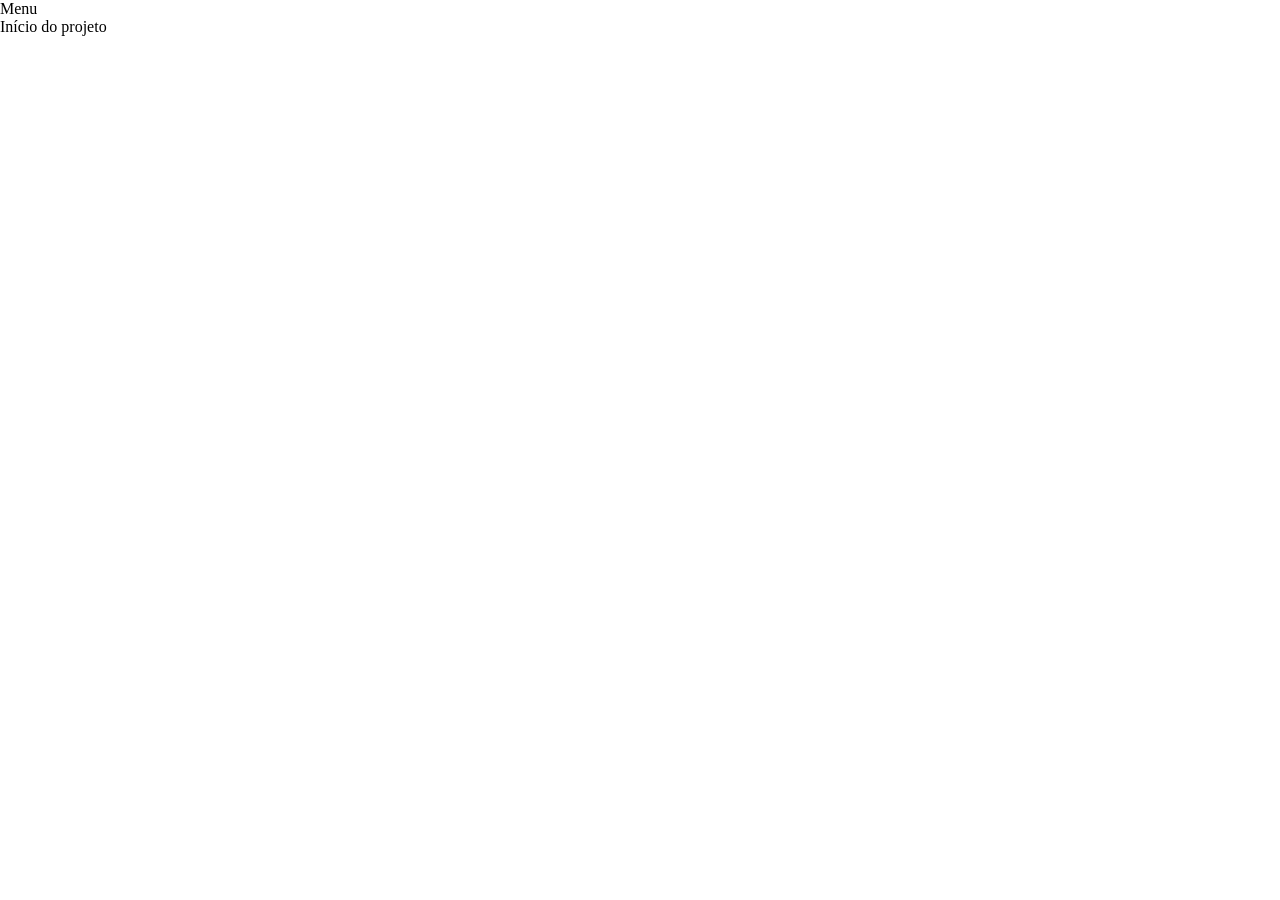
==== index.html @ e9794b61 "Initial commit" ====
<!DOCTYPE html>
<html lang="pt-BR">

<head>
  <meta charset="UTF-8">
  <meta name="viewport" content="width=device-width, initial-scale=1.0">
  <title>Jaison S. | FullStack Developer</title>
  <meta name="description" content="Portifólio em Vanilla Js puro, sem dependêcias.">
  <link rel="stylesheet" href="/global.css">
  <script src="/src/components/lib.js" type="module" defer></script>

</head>

<body>
  <nav>
    <ul>Menu</ul>
  </nav>
  <main>Início do projeto</main>
 
</body>

</html>
---- global.css ----
@import url('https://fonts.googleapis.com/css2?family=Comfortaa:wght@300..700&display=swap');
@import url('https://fonts.googleapis.com/css2?family=Gowun+Batang&display=swap');
@import "keyframes.css";

:root {

    --color-primary: #32345d;
    --color-secondary: #494a75;
    --color-accent: #494a75;
    --color-background:#7675a4;
    ---color-foreground:#8c8bbb;    
    ---color-text:#ede2e2;
    --spacing:0.25rem;
    --font-comfortaa:"Comfortaa", sans-serif;
    --font-gowun-batang:"Gowun Batang", serif;
}

.center-center {

    justify-content: center;
    align-items: center;
}

.flex {
    display: flex;
}

.flex-col {
    display: flex;
    flex-direction: column;
}

.shadow-default {
    box-shadow: 0 0 1px 0 rbga(rgb(var(---color-text)), 0.3);
}

*, *::before, *:after {

    margin: 0;
    padding: 0;
    box-sizing: border-box;

}


html {
    
    overflow-x: hidden;
    height: 100vh;
    width: 100vw;

}

body {

    overflow-x:hidden;
    width: 100%;
    height: 100%;
}


path {
    fill:none;
    stroke:var(---color-text);
    stroke-width: 1;
    animation: draw 1000ms ease;
}
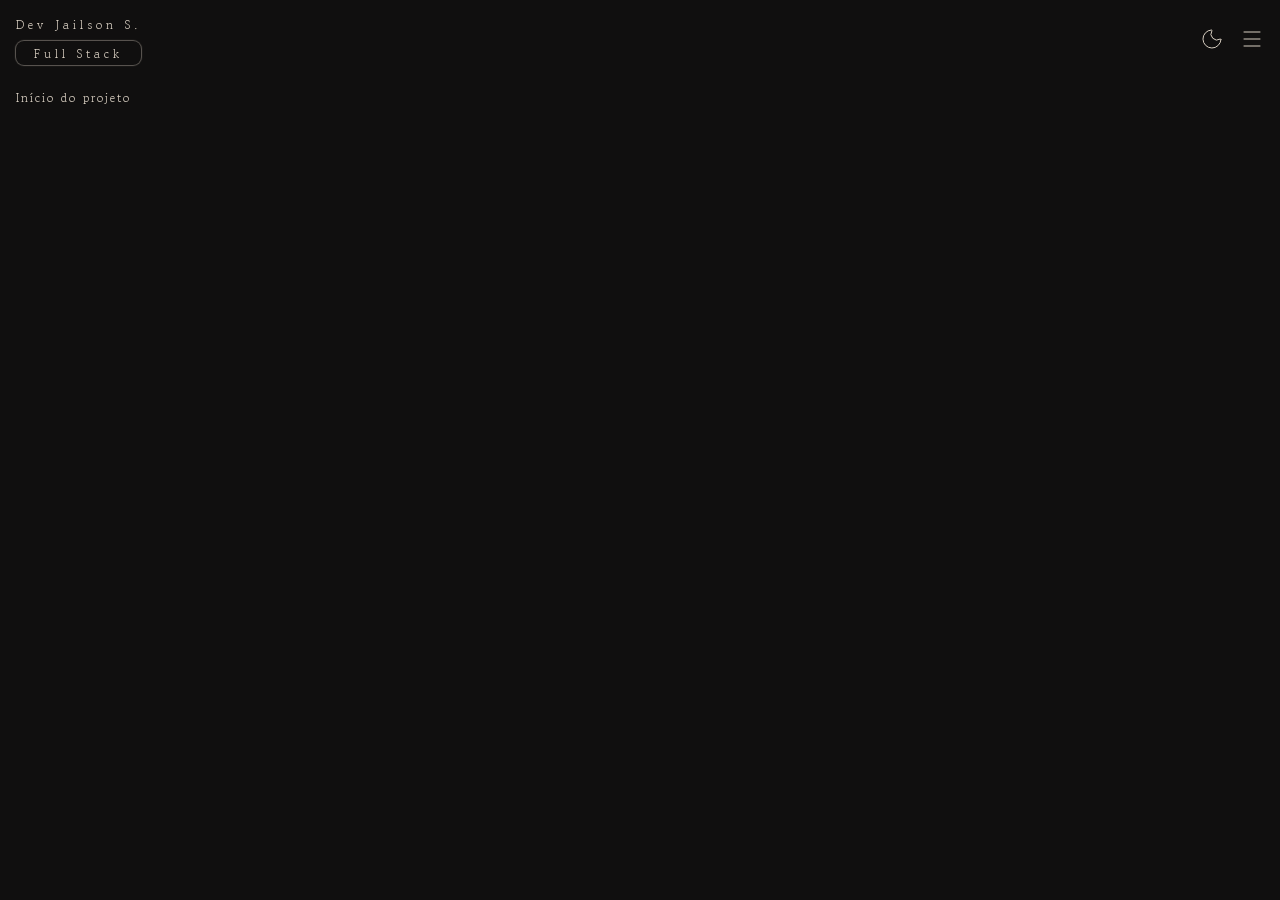
==== commit 710649b2: "release: Initial Menu Webcomponent" ====
--- a/index.html
+++ b/index.html
@@ -7,16 +7,18 @@
   <title>Jaison S. | FullStack Developer</title>
   <meta name="description" content="Portifólio em Vanilla Js puro, sem dependêcias.">
   <link rel="stylesheet" href="/global.css">
-  <script src="/src/components/lib.js" type="module" defer></script>
+   
+  
 
 </head>
 
 <body>
-  <nav>
-    <ul>Menu</ul>
-  </nav>
+  <header>
+    <p-menu></p-menu>
+  </header>
+  
   <main>Início do projeto</main>
- 
+  <script src="/src/components/lib.js" type="module"></script>
 </body>
 
 </html>
--- a/global.css
+++ b/global.css
@@ -1,38 +1,22 @@
 @import url('https://fonts.googleapis.com/css2?family=Comfortaa:wght@300..700&display=swap');
 @import url('https://fonts.googleapis.com/css2?family=Gowun+Batang&display=swap');
-@import "keyframes.css";
+@import "/keyframes.css";
+@import "/custom.css";
 
 :root {
 
-    --color-primary: #32345d;
-    --color-secondary: #494a75;
-    --color-accent: #494a75;
-    --color-background:#7675a4;
-    ---color-foreground:#8c8bbb;    
-    ---color-text:#ede2e2;
+    --color-primary: oklch(0.8853 0 0);
+    --color-secondary: oklch(0.1543 0 0);
+    --color-background:oklch(0.1696 0.0017 17.32);
+    --color-text:oklch(0.8544 0.0197 76);
     --spacing:0.25rem;
     --font-comfortaa:"Comfortaa", sans-serif;
     --font-gowun-batang:"Gowun Batang", serif;
+    --default-shadow: 0 0 1px 1px oklch(from var(--color-text) l c h / 15%);
+    --shadow-accent: 0 0 1px 1px oklch(from var(--color-text) l c h / 40%);
+    --default-radius: calc(var(--spacing) * 2);
 }
 
-.center-center {
-
-    justify-content: center;
-    align-items: center;
-}
-
-.flex {
-    display: flex;
-}
-
-.flex-col {
-    display: flex;
-    flex-direction: column;
-}
-
-.shadow-default {
-    box-shadow: 0 0 1px 0 rbga(rgb(var(---color-text)), 0.3);
-}
 
 *, *::before, *:after {
 
@@ -48,6 +32,11 @@
     overflow-x: hidden;
     height: 100vh;
     width: 100vw;
+    font-size: 16px;
+    color: var(--color-text);
+    background: var(--color-background);
+    font-family: var(--font-gowun-batang);
+    letter-spacing: 2px;
 
 }
 
@@ -56,13 +45,39 @@
     overflow-x:hidden;
     width: 100%;
     height: 100%;
+    background-color: var(--color-background);
+    font-size: 12px;
+    font-weight: 300;
+}
+
+main {
+    padding-inline: calc(var(--spacing) * 4);
+    padding-block: calc(var(--spacing) * 2);
 }
 
 
 path {
-    fill:none;
-    stroke:var(---color-text);
+    stroke:var(--color-text);
     stroke-width: 1;
     animation: draw 1000ms ease;
 }
 
+ul {
+    list-style: none;
+}
+
+a {
+    text-decoration: none;
+    color:inherit;
+}
+
+button {
+    color:inherit;
+    background:none;
+    border: none;
+}
+
+svg {
+    stroke:1;
+    color:var(--color-text)
+}
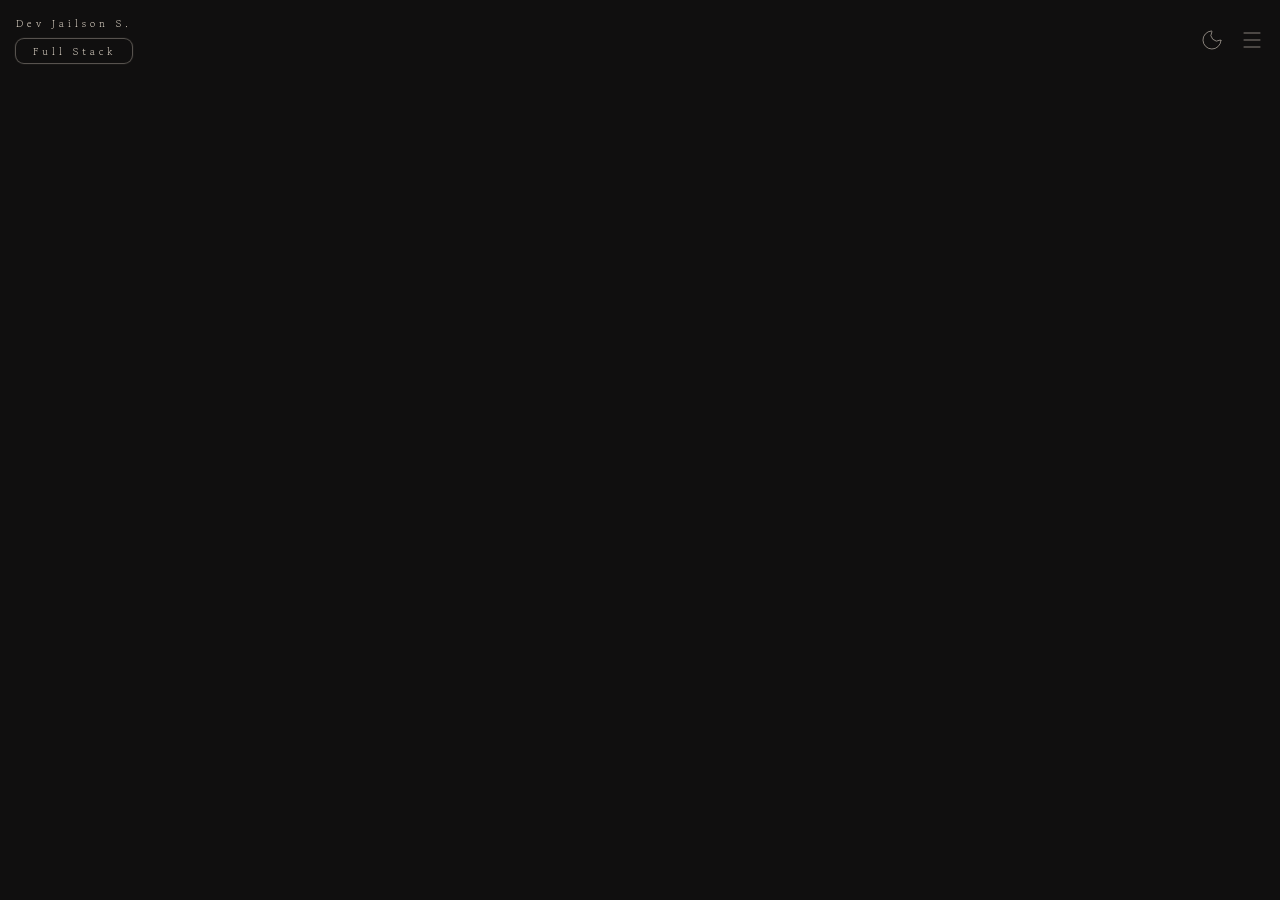
==== commit 4cf528da: "feat: add DeployPanel and BuildLogs UI components" ====
--- a/index.html
+++ b/index.html
@@ -17,7 +17,11 @@
     <p-menu></p-menu>
   </header>
   
-  <main>Início do projeto</main>
+  <main>
+    <deploy-panel></deploy-panel>
+    <build-logs items-json='["Build Logs", "Deployment Sumary", "Deployment Checks", "Assigning Custom Domains"]'>
+    </build-logs>
+  </main>
   <script src="/src/components/lib.js" type="module"></script>
 </body>
 
--- a/global.css
+++ b/global.css
@@ -2,6 +2,7 @@
 @import url('https://fonts.googleapis.com/css2?family=Gowun+Batang&display=swap');
 @import "/keyframes.css";
 @import "/custom.css";
+@import "/utils.css";
 
 :root {
 
@@ -15,6 +16,9 @@
     --default-shadow: 0 0 1px 1px oklch(from var(--color-text) l c h / 15%);
     --shadow-accent: 0 0 1px 1px oklch(from var(--color-text) l c h / 40%);
     --default-radius: calc(var(--spacing) * 2);
+    --text-xs:10px;
+    --text-sm:12px;
+
 }
 
 
@@ -46,18 +50,20 @@
     width: 100%;
     height: 100%;
     background-color: var(--color-background);
-    font-size: 12px;
+    font-size: var(--text-xs);
     font-weight: 300;
 }
 
 main {
     padding-inline: calc(var(--spacing) * 4);
     padding-block: calc(var(--spacing) * 2);
+    display: flex;
+    flex-direction: column;
+    gap: calc(var(--spacing) * 4)
 }
 
 
 path {
-    stroke:var(--color-text);
     stroke-width: 1;
     animation: draw 1000ms ease;
 }
@@ -72,12 +78,24 @@
 }
 
 button {
+
     color:inherit;
     background:none;
+    font-weight: 700;
     border: none;
+    cursor:pointer;
+    height: calc(var(--spacing) * 7);
+    font-size:var(--text-sm);
+    font-family: inherit;
+    display: flex;
+    align-items: center;
+    justify-content: center;
 }
 
-svg {
-    stroke:1;
-    color:var(--color-text)
+svg  {
+    stroke-width:1;
+    width: 24px;
+    height: 24px;
+    color:oklch(from var(--color-text) l c h / 60%);
+    transition: transform 300ms ease;
 }
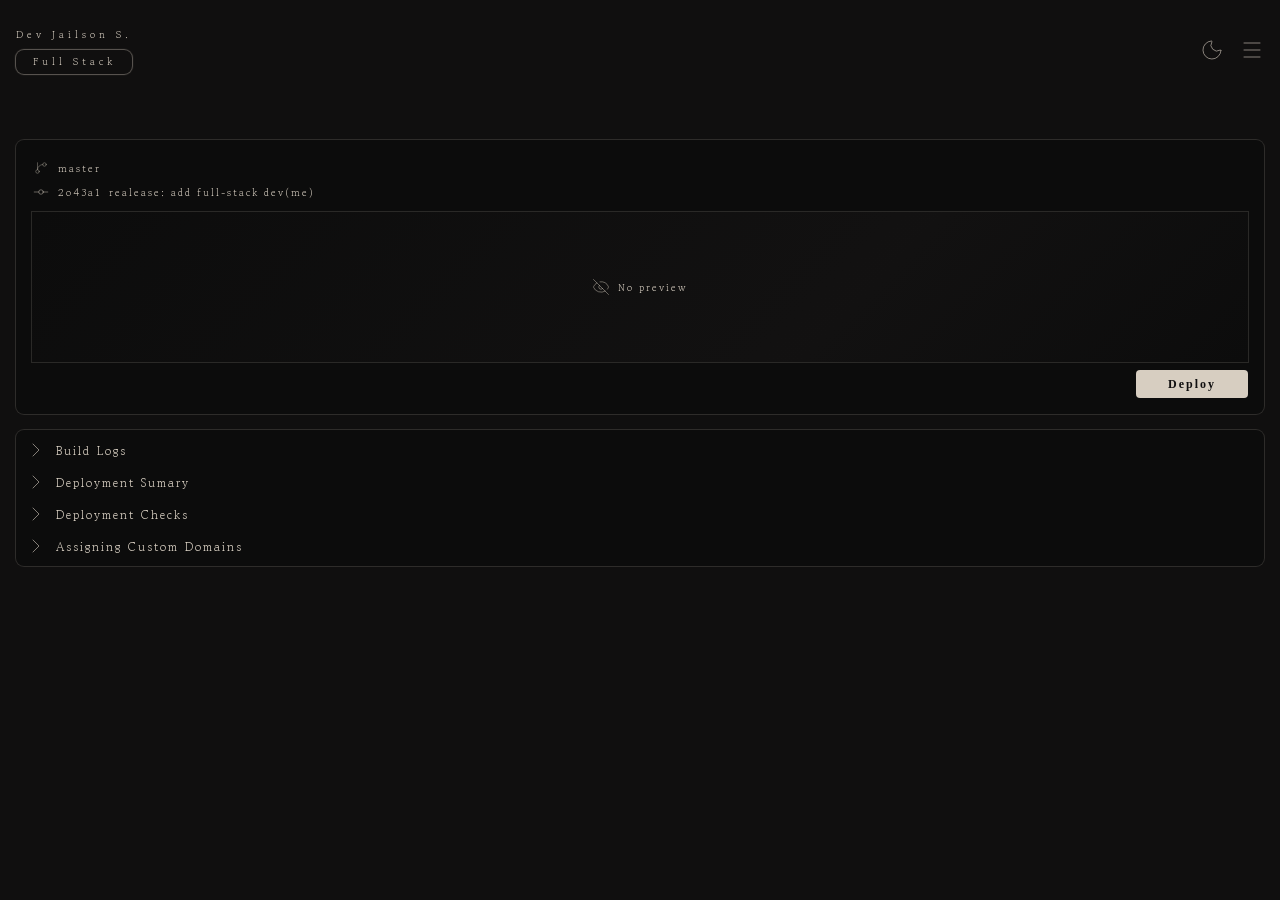
==== commit b7eee466: "fix: Completed about page interactive" ====
--- a/index.html
+++ b/index.html
@@ -7,6 +7,7 @@
   <title>Jaison S. | FullStack Developer</title>
   <meta name="description" content="Portifólio em Vanilla Js puro, sem dependêcias.">
   <link rel="stylesheet" href="/global.css">
+  <script src="/src/components/lib.js" type="module" defer></script>
    
   
 
@@ -22,7 +23,7 @@
     <build-logs items-json='["Build Logs", "Deployment Sumary", "Deployment Checks", "Assigning Custom Domains"]'>
     </build-logs>
   </main>
-  <script src="/src/components/lib.js" type="module"></script>
+  
 </body>
 
 </html>
--- a/global.css
+++ b/global.css
@@ -10,14 +10,21 @@
     --color-secondary: oklch(0.1543 0 0);
     --color-background:oklch(0.1696 0.0017 17.32);
     --color-text:oklch(0.8544 0.0197 76);
+    --color-shadow:oklch(from var(--color-text) l c h / 15%);
     --spacing:0.25rem;
     --font-comfortaa:"Comfortaa", sans-serif;
     --font-gowun-batang:"Gowun Batang", serif;
-    --default-shadow: 0 0 1px 1px oklch(from var(--color-text) l c h / 15%);
+    --default-shadow: 0 0 0px 1px var(--color-shadow);
+    --shadow-focus:0 0 0 1px oklch(from var(--color-text) l c h / 50%);
     --shadow-accent: 0 0 1px 1px oklch(from var(--color-text) l c h / 40%);
     --default-radius: calc(var(--spacing) * 2);
+    --text-small:8px;
     --text-xs:10px;
     --text-sm:12px;
+    --text-md:14px;
+    --text-lg:16px;
+    --text-xl:18px;
+    --text-xl2:20px;
 
 }
 
@@ -27,14 +34,17 @@
     margin: 0;
     padding: 0;
     box-sizing: border-box;
+    scrollbar-width: thin;
+    scrollbar-color: oklch(from var(--color-text) l c h / 20%) transparent;
 
 }
+
 
 
 html {
     
     overflow-x: hidden;
-    height: 100vh;
+    min-height: 100vh;
     width: 100vw;
     font-size: 16px;
     color: var(--color-text);
@@ -48,13 +58,15 @@
 
     overflow-x:hidden;
     width: 100%;
-    height: 100%;
+    min-height: 100vh;
     background-color: var(--color-background);
     font-size: var(--text-xs);
     font-weight: 300;
 }
 
-main {
+main {  
+
+    min-height: calc(100vh - 100px);
     padding-inline: calc(var(--spacing) * 4);
     padding-block: calc(var(--spacing) * 2);
     display: flex;
@@ -73,15 +85,38 @@
 }
 
 a {
-    text-decoration: none;
+    text-decoration: underline;
+    letter-spacing: normal;
     color:inherit;
+}
+
+h1, h2, h3, h4 {
+    font-weight: 400;
+    letter-spacing: 4px;
+}
+
+h1 {font-size: var(--text-xl2);} h2 {font-size: var(--text-xl);} h3 {font-size: var(--text-lg);} h4{font-size: var(--text-md);}
+
+input[type="text"], input[type="email"], input[type="password"] {
+    color:inherit;
+    border:none;
+    background: none;
+    border-radius: calc(var(--spacing));
+    font-family: inherit;
+    letter-spacing: inherit;
+    font-size: inherit;
+    outline: none;
+}
+
+input[type="text"]:focus, input[type="email"]:focus, input[type="password"]:focus {
+    box-shadow: var(--shadow-focus);
 }
 
 button {
 
     color:inherit;
     background:none;
-    font-weight: 700;
+    font-weight: 400;
     border: none;
     cursor:pointer;
     height: calc(var(--spacing) * 7);
@@ -90,6 +125,7 @@
     display: flex;
     align-items: center;
     justify-content: center;
+    letter-spacing: inherit;
 }
 
 svg  {
@@ -98,4 +134,4 @@
     height: 24px;
     color:oklch(from var(--color-text) l c h / 60%);
     transition: transform 300ms ease;
-}+}
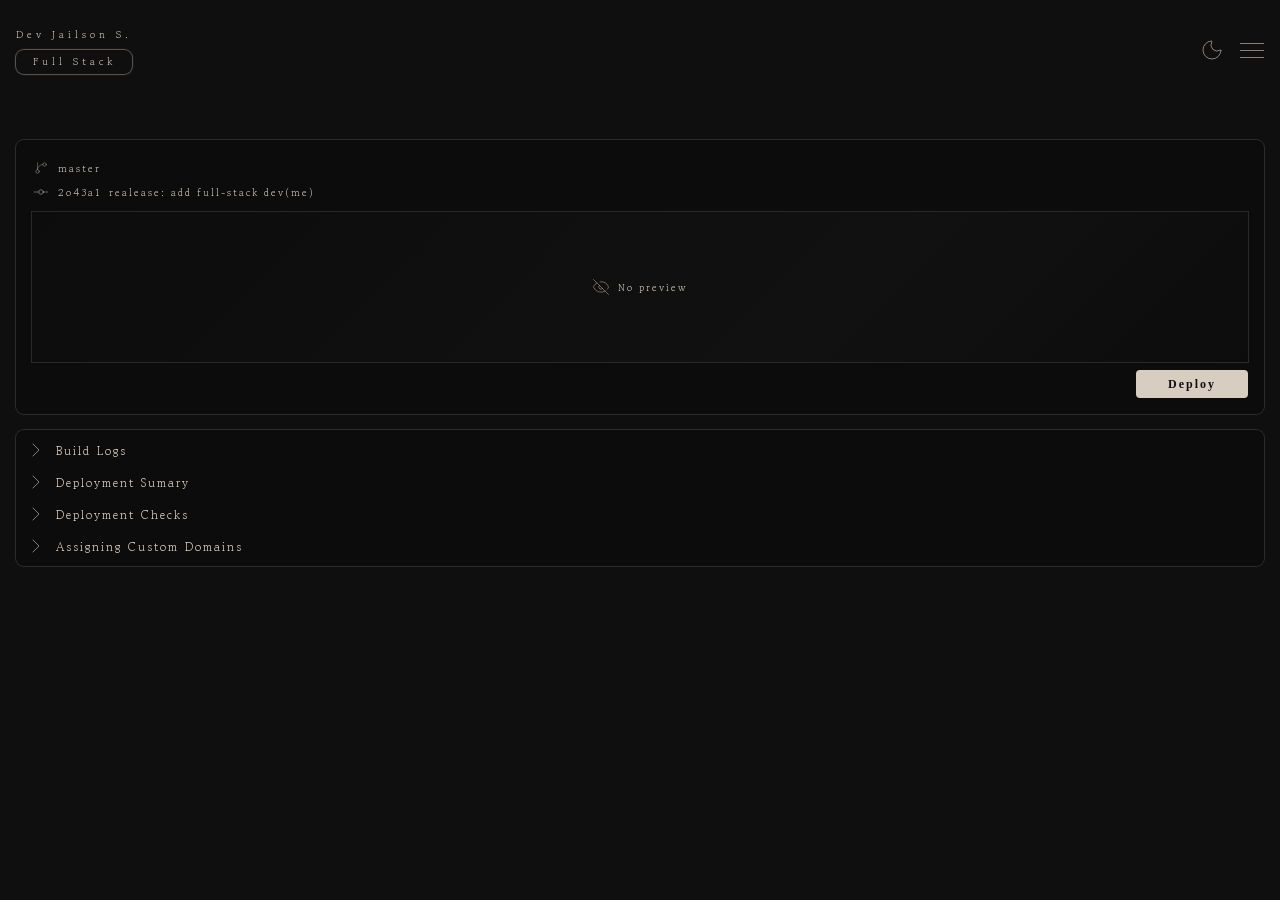
==== commit fd78ae96: "Initial menu interactive and dropdown completed" ====
--- a/index.html
+++ b/index.html
@@ -1,5 +1,5 @@
 <!DOCTYPE html>
-<html lang="pt-BR">
+<html lang="pt-BR" class="dark-mode">
 
 <head>
   <meta charset="UTF-8">
--- a/global.css
+++ b/global.css
@@ -55,13 +55,17 @@
 }
 
 body {
-
-    overflow-x:hidden;
     width: 100%;
     min-height: 100vh;
     background-color: var(--color-background);
     font-size: var(--text-xs);
     font-weight: 300;
+}
+
+header {
+    position: sticky;
+    top:0;
+    left: 0;
 }
 
 main {  
@@ -133,5 +137,5 @@
     width: 24px;
     height: 24px;
     color:oklch(from var(--color-text) l c h / 60%);
-    transition: transform 300ms ease;
+    animation: draw 1000ms ease forwards;
 }
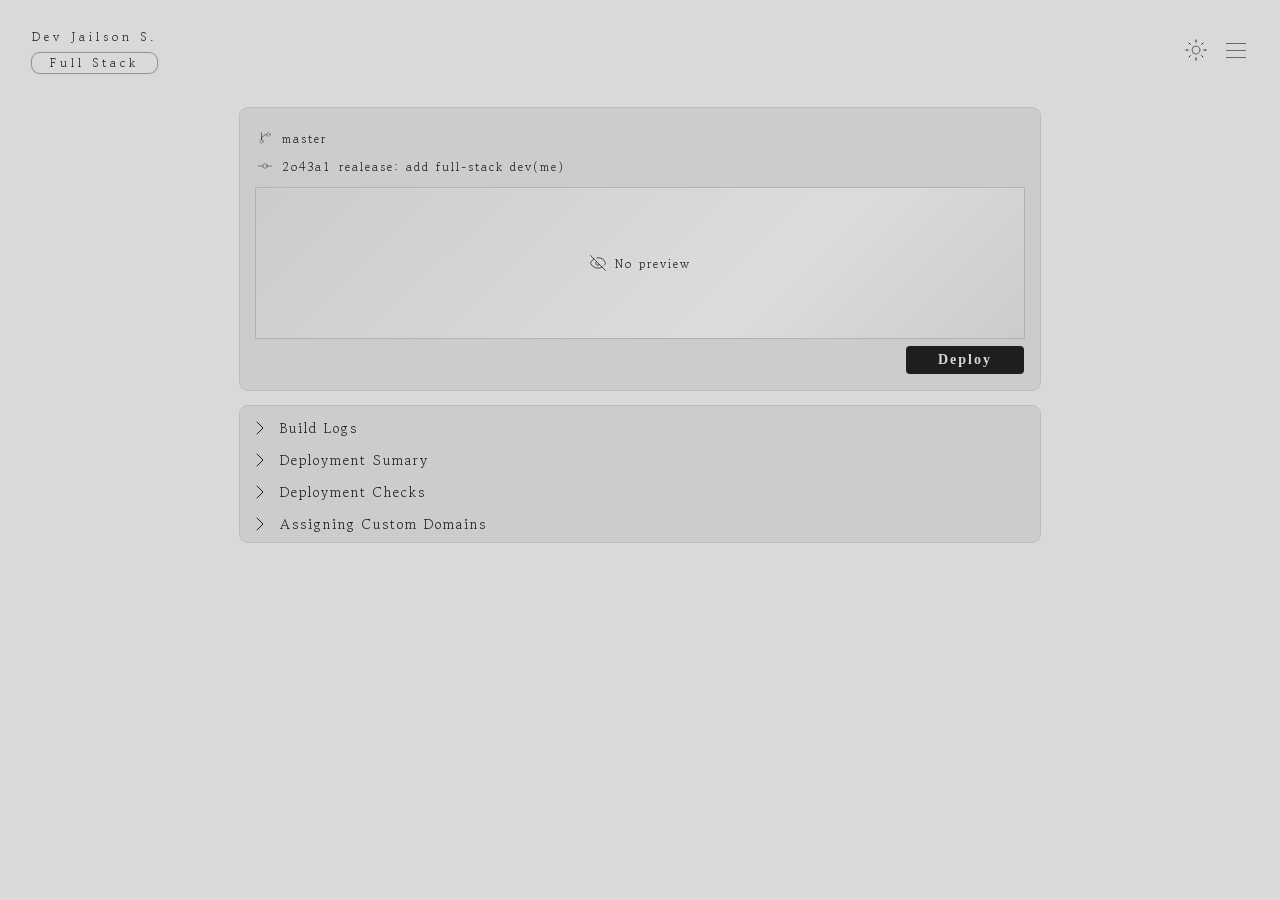
==== commit 5991f499: "fix: Adjusts in responsivity from desktops" ====
--- a/index.html
+++ b/index.html
@@ -19,9 +19,11 @@
   </header>
   
   <main>
+    <div id="root">
     <deploy-panel></deploy-panel>
     <build-logs items-json='["Build Logs", "Deployment Sumary", "Deployment Checks", "Assigning Custom Domains"]'>
     </build-logs>
+    </div>
   </main>
   
 </body>
--- a/global.css
+++ b/global.css
@@ -3,6 +3,7 @@
 @import "/keyframes.css";
 @import "/custom.css";
 @import "/utils.css";
+@import "/responsivity.css";
 
 :root {
 
@@ -18,6 +19,7 @@
     --shadow-focus:0 0 0 1px oklch(from var(--color-text) l c h / 50%);
     --shadow-accent: 0 0 1px 1px oklch(from var(--color-text) l c h / 40%);
     --default-radius: calc(var(--spacing) * 2);
+    --height-xs: calc(var(--spacing)*7);
     --text-small:8px;
     --text-xs:10px;
     --text-sm:12px;
@@ -28,6 +30,16 @@
 
 }
 
+ 
+
+:root[class="light-mode"] {
+
+    --color-primary:oklch(22.438% 0.00311 16.938);
+    --color-secondary:oklch(0.8453 0 0);
+    --color-background:oklch(0.8853 0 0);
+    --color-text:oklch(23.298% 0.00308 16.905);
+}
+
 
 *, *::before, *:after {
 
@@ -36,10 +48,14 @@
     box-sizing: border-box;
     scrollbar-width: thin;
     scrollbar-color: oklch(from var(--color-text) l c h / 20%) transparent;
+    
+    
 
 }
 
-
+*:focus-visible {
+    outline: 1px solid var(--color-text);
+}
 
 html {
     
@@ -51,6 +67,7 @@
     background: var(--color-background);
     font-family: var(--font-gowun-batang);
     letter-spacing: 2px;
+    transition: color 300ms ease-in-out, background 400ms ease;
 
 }
 
@@ -64,8 +81,8 @@
 
 header {
     position: sticky;
-    top:0;
-    left: 0;
+    top:0px;
+    left: 0px;
 }
 
 main {  
@@ -75,6 +92,7 @@
     padding-block: calc(var(--spacing) * 2);
     display: flex;
     flex-direction: column;
+    align-items: center;
     gap: calc(var(--spacing) * 4)
 }
 
@@ -82,6 +100,7 @@
 path {
     stroke-width: 1;
     animation: draw 1000ms ease;
+    color:var(--color-text);
 }
 
 ul {
@@ -123,7 +142,7 @@
     font-weight: 400;
     border: none;
     cursor:pointer;
-    height: calc(var(--spacing) * 7);
+    height: var(--height-xs);
     font-size:var(--text-sm);
     font-family: inherit;
     display: flex;
@@ -139,3 +158,4 @@
     color:oklch(from var(--color-text) l c h / 60%);
     animation: draw 1000ms ease forwards;
 }
+
